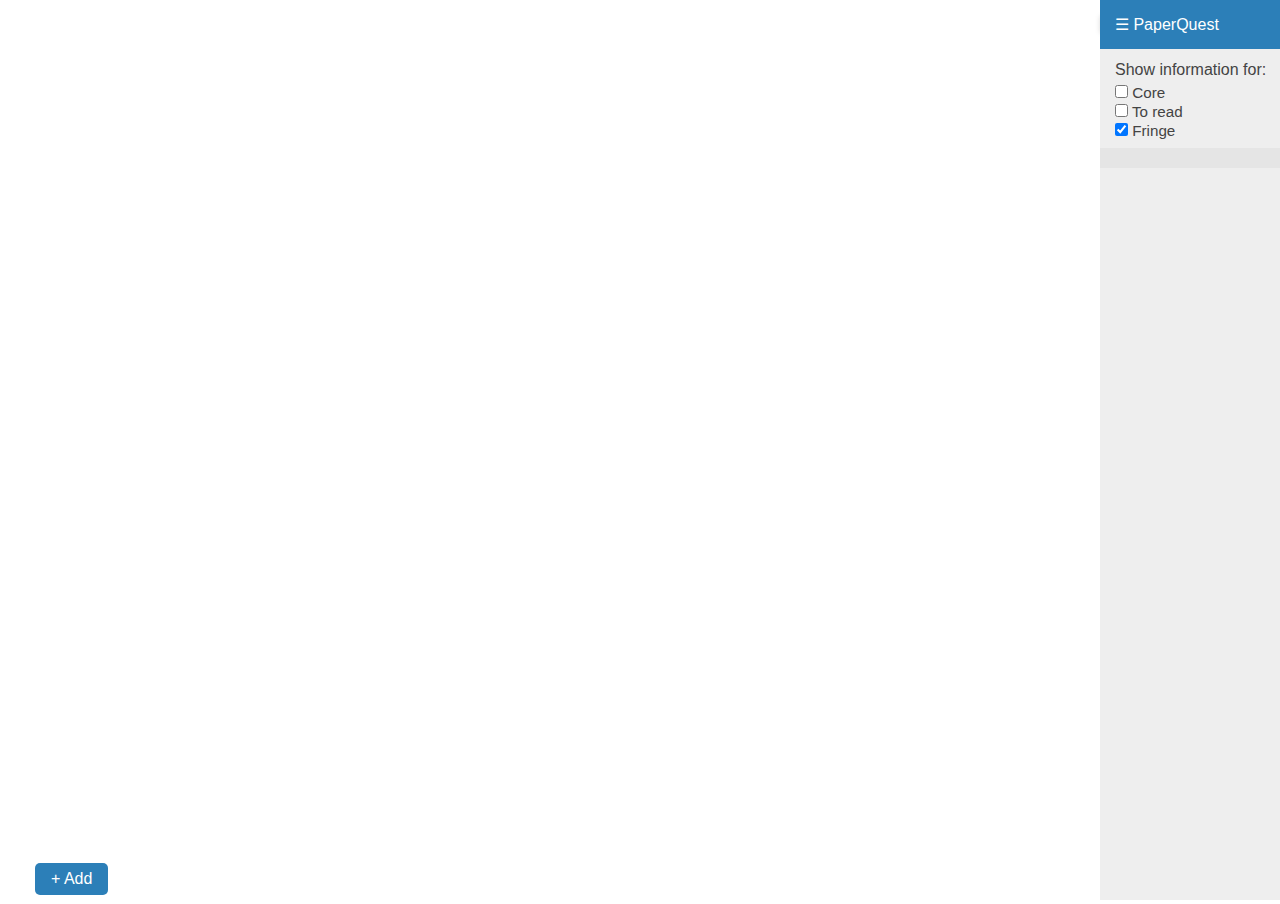
==== index.html @ 39f1726e "Basic dialog + autocomplete for adding seed papers" ====
<!DOCTYPE html>
<html lang="en">
<head>
    <meta charset="utf-8">
    <title>PaperQuest</title>

    <!-- From http://metroui.org.ua/icons.html -->
    <link rel="stylesheet" href="css/iconFont.min.css"></link>

    <link rel="stylesheet" href="css/normalize.css"></link>
    <link rel="stylesheet" href="css/style.css"></link>

    <script type="text/javascript" src="lib/jquery-2.1.1.min.js"></script>
    <script type="text/javascript" src="lib/typeahead.bundle.js"></script>
    <script type="text/javascript" src="lib/d3.min.js"></script>
    <script type="text/javascript" src="d3/helpers.js"></script>
    <script type="text/javascript" src="d3/visParameters.js"></script>

    <script type="text/javascript" src="js/global.js"></script>
    <script type="text/javascript" src="js/userData.js"></script>
    <script type="text/javascript" src="js/geometry.js"></script>
    <script type="text/javascript" src="js/papers.js"></script>
    <script type="text/javascript" src="js/sessionManager.js"></script>
    <script type="text/javascript" src="js/algorithm.js"></script>

    <script type="text/javascript" src="d3/view.js"></script>
    <script type="text/javascript" src="d3/update.js"></script>
    <script type="text/javascript" src="d3/updateSideViews.js"></script>
</head>
<body>
  <ul id="paper-menu">
    <li id="menu-tofringe"><span class="icon-arrow-right"></span></li>
    <li id="menu-toread"><span class="icon-arrow-left"></span></li>
    <li id="menu-links"><span class="icon-tree-view"></span></li>
    <li id="menu-remove" class="click"><span class="icon-cancel-2"></span></li>
    <li id="menu-star" class="toggle"><span class="icon-star-4"></span></li>
    <li id="menu-tocore"><span class="icon-checkmark"></span></li>
    <li id="menu-expand" class="toggle"><span class="icon-arrow-down-5"></span></li>
  </ul>

  <button id="add-seed">+ Add </button>
  <div id="overlay"></div>
  <div id="dialog">
    <input class="typeahead" type="text" placeholder="Catchy Name: Actual Boring Paper Title">
  </div>

<script type="text/javascript" src="js/main.js"></script>
<div id="sidebar">
    <div id="top-menu">
        <ul>
            <li> ☰ PaperQuest
                <ul>
                    <li onclick=sessionManager.saveSession()> Save session </li>
                    <li onclick=sessionManager.resetSession()> Reset session </li>
                    <li onclick=global.switchEncoding() style="border-bottom: 1px solid white"> Switch Encoding </li>
                    <li> Load other dataset </li>
                    <li><a href="./stats.html" target="_blank"> Dataset statistics... </a></li>
                </ul>
            </li>
        </ul>
    </div>
    <div id="sideviews">
        <div id="data-selector">
            <ul>
                <li>Show information for:</li>

                <li>
                    <label>
                        <input type="checkbox" onclick="global.updateDataShown(0)">
                        <span> Core</span>
                    </label>
                </li>
                <li>
                    <label>
                        <input type="checkbox" onclick="global.updateDataShown(1)">
                        <span> To read</span>
                    </label>
                </li>
                <li>
                    <label>
                        <input type="checkbox" onclick="global.updateDataShown(2)" checked="checked"> 
                        <span> Fringe</span>
                    </label>
                </li>
            </ul>
        </div>
        <div id="authors-list-wrapper">
            <ul id="authors-list">
                <!--<li style="text-decoration: underline"> Authors </li>-->
            </ul>
        </div>
        <div id="publication-years-wrapper">
            <svg id="publication-years">
            </svg>
        </div>
    </div>
</div>
<!-- Usage: apply this filter to an svg element with filter: url(#drop-shadow) in the CSS -->
<svg width=0 height=0>
    <!-- Must extend the size of the drawing region, otherwise the shadow is clipped -->
    <filter id="drop-shadow" x="-50%" width="200%" y="-50%" height="200%">
        <feGaussianBlur in="SourceAlpha" stdDeviation="2"/>
        <feOffset dx="1" dy="1" result="offsetblur"/>
        <feFlood flood-color="rgba(10,10,10,0.5)"/>
        <feComposite in2="offsetblur" operator="in"/>
        <feMerge>
            <feMergeNode/>
            <feMergeNode in="SourceGraphic"/>
        </feMerge>
    </filter>
</svg>
</body>
</html>
---- css/style.css ----
body {
	min-width: 1300px;
	overflow: hidden;
  font-family: Tahoma, Helvetica;
}

svg#main-view{
	background-color: white;	/* #fafafa */
}

#toread,
#core,
#fringe-separator{
  shape-rendering: geometricPrecision;
}

#toread{
  stroke: #444;
  stroke-opacity: .1;
  stroke-width: 2;
}

.visControl{
	position:absolute;
}

.paper{
	cursor:pointer;
}

.card{
	fill:white;
  opacity: 1;
  stroke-width: 1;
  stroke: #000;
  cursor: default;
}

.card.highlighted{
	fill:white; 	/* #eee gray highlighting that I don't like */
}

.title{
	font-weight: normal;
	fill: #222;
	letter-spacing: .54px;
}

.title.highlighted{
	font-weight: bold;
	fill:#444;
	letter-spacing: normal;
}

.metadata{
	fill:#258B46;	/* Google dark green: #006621*/
}

.metadata:hover{
	text-decoration: underline;
}

.abstract{
	font-family: Roboto Slab, Tahoma, Helvetica;
  font-size: 95%;
	color:#555;
	cursor:text;
}

button {
  padding: 7px 16px;
  border-radius: 5px;
  border:none;
  -webkit-font-smoothing: subpixel-antialiased;
  color: #fff;
  background-color: #2c7fb8;
}

button:hover{
  background-color: #2fa4b2;
}

button:disabled:hover{
  background-color: white;
}

button:disabled{
	background-color: white;
  color: #777;
  border: 1px solid #999;
}

button.off{
  border: 1px solid white;   /* just to avoid jumpind effect */
  color: #444;
}

#add-seed{
  position:fixed;
  bottom: 5px;
  left: 35px;
  z-index: 20;
}

#dialog{
  position: fixed;
  z-index: 20;
  bottom: 40px;
  left:35px;
  width:700px;
  height:250px;

  display:none;
}

#overlay{
  position:fixed;
  z-index: 19;
  top:0;
  left:0;
  background-color: white;
  opacity:0.8;

  display:none;
}

#updateFringeAutomatically{
  color: #444;
  padding: 7px 16px;
  border-radius: 5px;
}

#updateFringeAutomatically:hover{
  color: white;
  background-color: #2fa4b2;
}

#updateFringeAutomatically.on{
  color: white;
  background-color: #2c7fb8;
}

#updateFringeAutomatically.on:hover{
  background-color: #2fa4b2;
}

#core-separator {
	shape-rendering:crispEdges;
}

#core-separator:hover {
  cursor: row-resize;
}

#fringe-separator:hover {
  cursor: col-resize;
}

#paper-menu {
  position: absolute;
  z-index: 10;
  left: -1000px;
  top: 0px;
  list-style-type: none;
  padding: 0px;
  margin: 0px;
  display: none;
  opacity: 0;
  border-color: #a0a0a0;
  box-shadow: 0 0 10px #a0a0a0;
}

#paper-menu li {
  width: 25px;
  height: 25px;
  background-color: #f0f0f0;
  text-align: center;
  position: relative;
}

#paper-menu li span {
  position: absolute;
  top: 4px;
  left: 4px;
}

#paper-menu li.active {
  background-color: #c0c0c0;
}

#paper-menu li:hover {
  -webkit-box-shadow:inset 0px 0px 0px 1px #909090;
  -moz-box-shadow:inset 0px 0px 0px 1px #909090;
  box-shadow:inset 0px 0px 0px 1px #909090;
  cursor: pointer;
}

#fringe-slider-toggle {
  position: absolute;
  background-color: rgb(223, 111, 95);
  padding: 6px;
  border-radius: 20px;
  color: white;
  cursor: pointer;
}

#fringe-slider-toggle:hover {
  background-color: rgb(225, 88, 69);
}

.link {
  opacity: 0;
  stroke-width: 1px;
}


/*/////////////////  Side bar   ///////////////////////*/

#sidebar{
  position:fixed;
  top: 0;
  right: 0;
  height:100%;
  width:10%;
  min-width: 180px;
  background-color: #eee;
}

/* top right menu */

#top-menu{
  z-index:10;
}

#top-menu ul {
  z-index: 10;
  text-align: left;
  display: inline;
  margin: 0;
  padding: 0;
  width: 100%;
  list-style: none;
  -webkit-box-shadow: 0 0 5px rgba(0, 0, 0, 0.15);
  -moz-box-shadow: 0 0 5px rgba(0, 0, 0, 0.15);
  box-shadow: 0 0 5px rgba(0, 0, 0, 0.15);
}
#top-menu ul li {
  z-index: 10;
  display: inline-block;
  margin-right: -4px;
  position: relative;
  padding: 15px;
  width:100%;
  background: #2c7fb8;
  color: #fff;
  cursor: pointer;
  -webkit-transition: all 0.2s;
  -moz-transition: all 0.2s;
  -ms-transition: all 0.2s;
  -o-transition: all 0.2s;
  transition: all 0.2s;
}

#top-menu ul li ul {
  padding: 0;
  position: absolute;
  top: 48px;
  left: 0;
  -webkit-box-shadow: none;
  -moz-box-shadow: none;
  box-shadow: none;
  display: none;
  opacity: 0;
  visibility: hidden;
  -webkit-transiton: opacity 0.2s;
  -moz-transition: opacity 0.2s;
  -ms-transition: opacity 0.2s;
  -o-transition: opacity 0.2s;
  -transition: opacity 0.2s;
}
#top-menu ul li ul li { 
  display: block;
  background-color: #418CBF;
  font-size: 95%; 
}

#top-menu ul li ul li a{
  color: white;
  text-decoration:none;
}

#top-menu ul li ul li:hover {
 background: #2fa4b2;
}

#top-menu ul li:hover ul {
  display: block;
  opacity: 1;
  visibility: visible;
}


/* data-selector (3 checkboxes) */

#sideviews ul{
  list-style: none;
  margin:0;
  padding:0;
}

#sideviews ul li{
  padding-left: 15px;
  padding-bottom: 2px;
  cursor:pointer;
  color: #444;
}

#sideviews ul li{
  font-size: 95%;
}

#data-selector ul li:first-child{
  padding-bottom: 5px;
  font-size: 100%;
}

#sideviews ul li:hover{
  background-color: white;
}

#data-selector ul li:first-child:hover{
  background-color: #eee;
}

#data-selector{
  margin-top:5px;
  padding: 7px 0;
}

/*   list of authors   */

ul#authors-list{
  padding: 10px 0;
  background-color: #e5e5e5;
}

ul#authors-list li:hover{
  background-color: #f6f6f6;
}

/*   histogram of publication years   */

#publication-years-wrapper{
  position:fixed;
  bottom:0;
  right:0;
  z-index: 5;

  width:10%;              /* same as sidebar */
  min-width: 180px;       /* same as sidebar */
  background-color: #eee; /* same as sidebar */

  font-size: 90%;
}

#publication-years-wrapper .bar rect {
  fill: #2c7fb8;
  shape-rendering: crispEdges;
}

#publication-years-wrapper .bar rect:hover {
  fill: #2fa4b2;
}

#publication-years-wrapper .bar text {
  fill: #fff;
}

#publication-years-wrapper .axis path,
#publication-years-wrapper .axis line {
  fill: none;
  stroke: #000;
  shape-rendering: crispEdges;
}

#publication-years-wrapper .tick{
  font-size: 70%;
}


/* typeahead */

.typeahead,
.tt-query,
.tt-hint {
  width: 596px;
  height: 30px;
  padding: 8px 12px;
  border: 2px solid #ccc;
  -webkit-border-radius: 8px;
     -moz-border-radius: 8px;
          border-radius: 8px;
  outline: none;
  color:#333;
}

.typeahead {
  background-color: #fff;
  box-shadow: 0 5px 10px rgba(0,0,0,.25);
}

.typeahead:focus {
  border: 2px solid #0097cf;
}

.tt-query {
  -webkit-box-shadow: inset 0 1px 1px rgba(0, 0, 0, 0.075);
     -moz-box-shadow: inset 0 1px 1px rgba(0, 0, 0, 0.075);
          box-shadow: inset 0 1px 1px rgba(0, 0, 0, 0.075);
}

.tt-hint {
  color: #999
}

.tt-dropdown-menu {
  width: 622px;
  padding: 8px 0;
  background-color: #fff;
  color:#444;
  border: 1px solid #ccc;
  border: 1px solid rgba(0, 0, 0, 0.2);
  -webkit-border-radius: 8px;
     -moz-border-radius: 8px;
          border-radius: 8px;
  -webkit-box-shadow: 0 5px 10px rgba(0,0,0,.2);
     -moz-box-shadow: 0 5px 10px rgba(0,0,0,.2);
          box-shadow: 0 5px 10px rgba(0,0,0,.2);
}

.tt-suggestion {
  padding: 3px 20px;
}

.tt-suggestion.tt-cursor {
  background-color: #eee;
}

.tt-suggestion p {
  margin: 0;
}
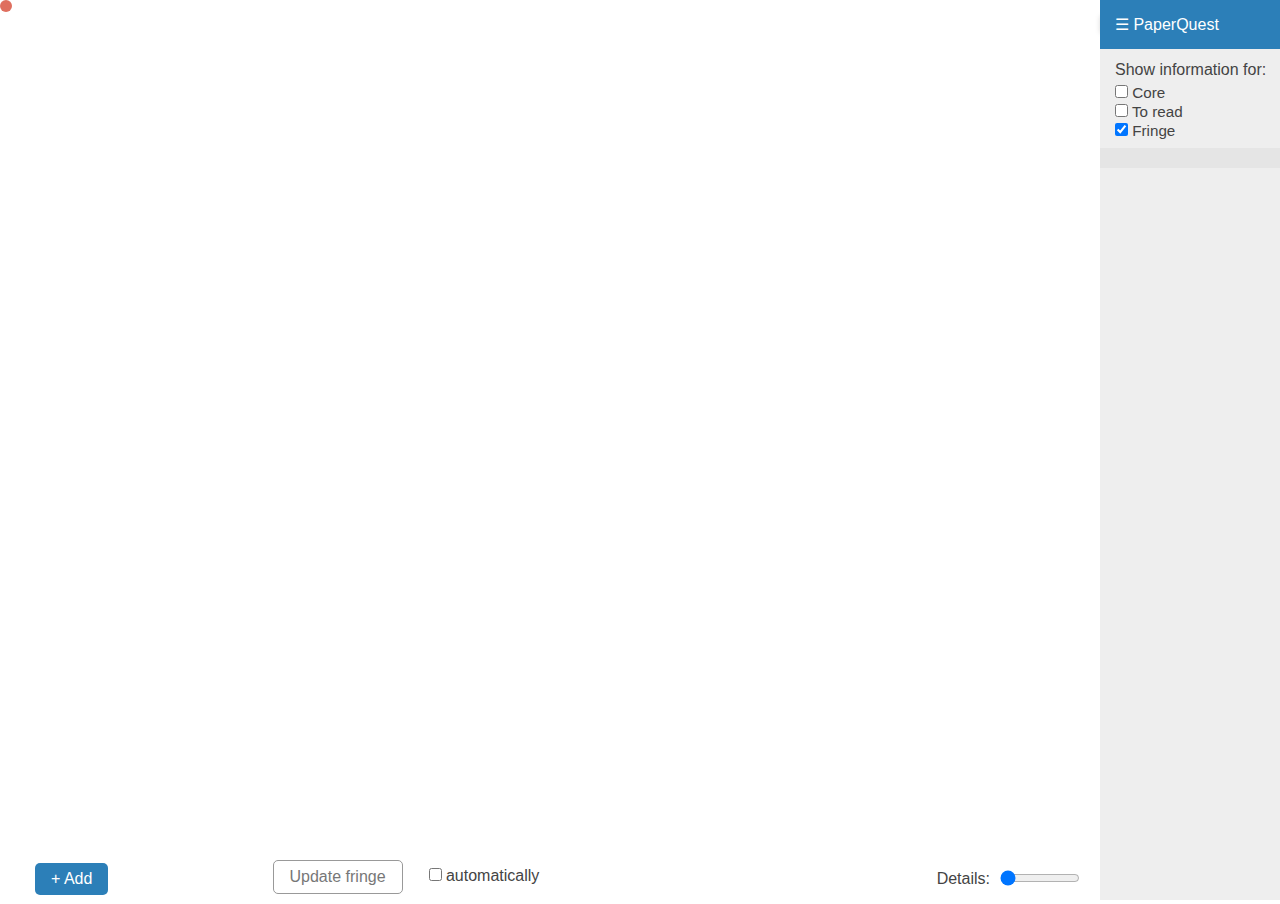
==== commit 23cce3f1: "Zoom slider now controls and changes on global.zoom" ====
--- a/index.html
+++ b/index.html
@@ -14,7 +14,7 @@
     <script type="text/javascript" src="lib/typeahead.bundle.js"></script>
     <script type="text/javascript" src="lib/d3.min.js"></script>
     <script type="text/javascript" src="d3/helpers.js"></script>
-    <script type="text/javascript" src="d3/visParameters.js"></script>
+    <script type="text/javascript" src="d3/parameters.js"></script>
 
     <script type="text/javascript" src="js/global.js"></script>
     <script type="text/javascript" src="js/userData.js"></script>
@@ -38,7 +38,19 @@
     <li id="menu-expand" class="toggle"><span class="icon-arrow-down-5"></span></li>
   </ul>
 
-  <button id="add-seed">+ Add </button>
+  <span id="fringe-slider-toggle" title="switch between views" onclick="view.toggleFringeSlider()" class="icon-tab"></span>
+
+  <button id="add-seed" title="Add a seed paper">+ Add </button>
+  <button id="updateFringe" class="visControl" onclick="view.updateFringe()" disabled>Update fringe</button>
+  <label id="updateFringeAutomatically" class="visControl" >
+    <input type="checkbox" onclick="view.updateAutomaticallyToggle()">
+    <span> automatically</span>
+  </label>
+  <div id="zoom-slider" title="Change the level of details shown for papers in the Fringe: title > authors > abstract">
+    <label>Details:</label>
+    <input type="range" min="0" max="2" value="0" onInput="view.changeZoomLevel()">
+  </div>
+
   <div id="overlay"></div>
   <div id="dialog">
     <input class="typeahead" type="text" placeholder="Catchy Name: Actual Boring Paper Title">
@@ -108,6 +120,16 @@
             <feMergeNode in="SourceGraphic"/>
         </feMerge>
     </filter>
+    <filter id="drop-shadow-strong" x="-50%" width="200%" y="-50%" height="200%">
+        <feGaussianBlur in="SourceAlpha" stdDeviation="4"/>
+        <feOffset dx="1" dy="1" result="offsetblur"/>
+        <feFlood flood-color="rgba(10,10,10,0.5)"/>
+        <feComposite in2="offsetblur" operator="in"/>
+        <feMerge>
+            <feMergeNode/>
+            <feMergeNode in="SourceGraphic"/>
+        </feMerge>
+    </filter>
 </svg>
 </body>
 </html>
--- a/css/style.css
+++ b/css/style.css
@@ -2,6 +2,7 @@
 	min-width: 1300px;
 	overflow: hidden;
   font-family: Tahoma, Helvetica;
+  color: #444;
 }
 
 svg#main-view{
@@ -20,6 +21,15 @@
   stroke-width: 2;
 }
 
+.legend {
+  position:fixed;
+  color: #999;
+}
+
+.legend.highlighted{
+  color: #333;
+}
+
 .visControl{
 	position:absolute;
 }
@@ -29,10 +39,10 @@
 }
 
 .card{
-	fill:white;
+	fill: #f9f9f9;
   opacity: 1;
-  stroke-width: 1;
-  stroke: #000;
+  stroke-width: 0;
+  stroke: #888;
   cursor: default;
 }
 
@@ -71,6 +81,7 @@
   padding: 7px 16px;
   border-radius: 5px;
   border:none;
+  outline:none;
   -webkit-font-smoothing: subpixel-antialiased;
   color: #fff;
   background-color: #2c7fb8;
@@ -124,8 +135,28 @@
   display:none;
 }
 
+#zoom-slider {
+  position: fixed;
+  bottom: 0px;
+  right: 200px;
+  background-color: white;
+}
+
+#zoom-slider label{
+  position: absolute;
+  right: 80px;
+  padding: 10px;
+  background-color: white;
+}
+
+#zoom-slider input{
+  width: 80px;
+  padding: 10px 0;
+}
+
 #updateFringeAutomatically{
   color: #444;
+  background-color: white;
   padding: 7px 16px;
   border-radius: 5px;
 }
@@ -312,7 +343,6 @@
   padding-left: 15px;
   padding-bottom: 2px;
   cursor:pointer;
-  color: #444;
 }
 
 #sideviews ul li{
@@ -427,7 +457,6 @@
   width: 622px;
   padding: 8px 0;
   background-color: #fff;
-  color:#444;
   border: 1px solid #ccc;
   border: 1px solid rgba(0, 0, 0, 0.2);
   -webkit-border-radius: 8px;
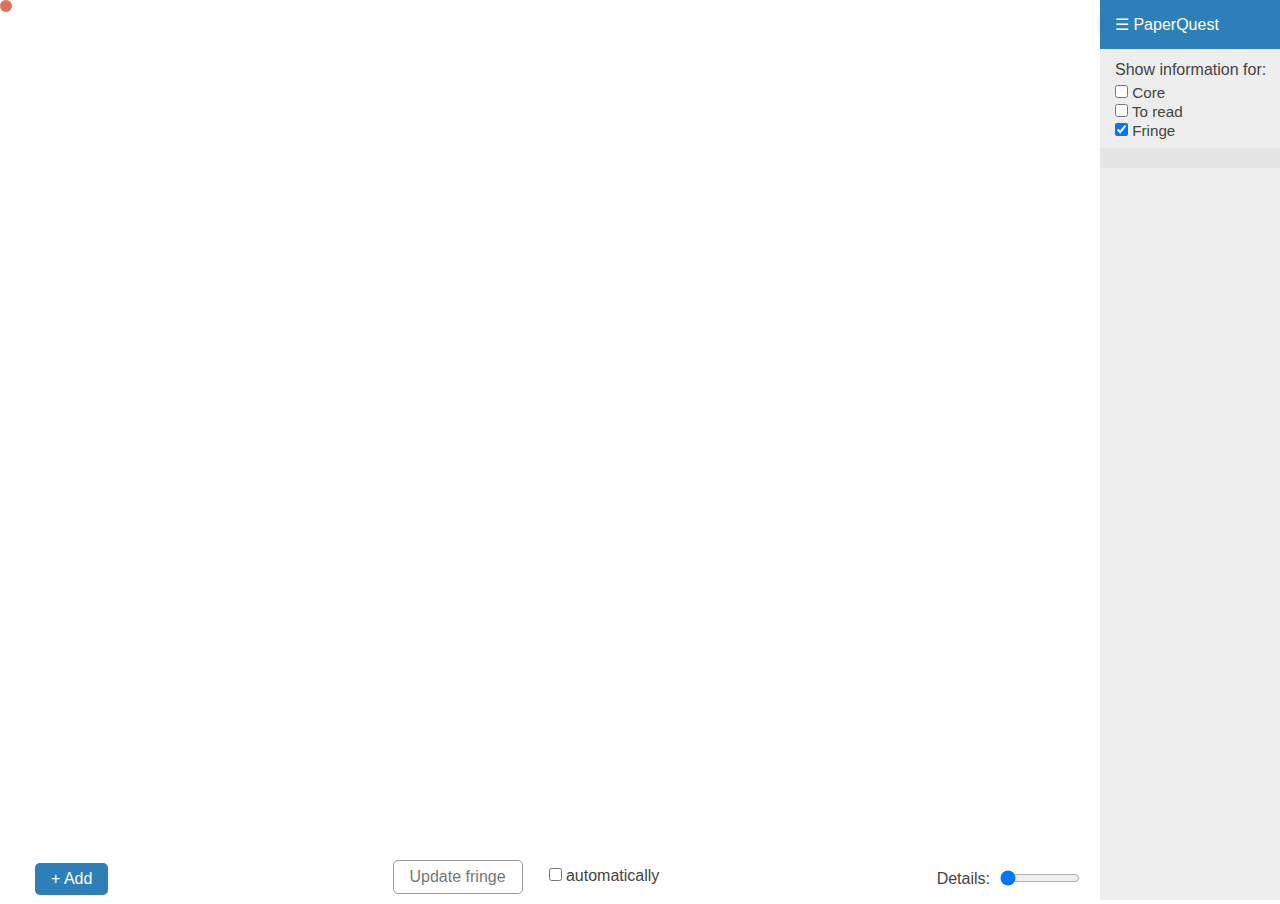
==== commit 9f6fa907: "Getting started hints improvements + favicon" ====
--- a/index.html
+++ b/index.html
@@ -3,6 +3,7 @@
 <head>
     <meta charset="utf-8">
     <title>PaperQuest</title>
+    <link rel="icon" type="image/png" href="img/favicon.png">
 
     <!-- From http://metroui.org.ua/icons.html -->
     <link rel="stylesheet" href="css/iconFont.min.css"></link>
--- a/css/style.css
+++ b/css/style.css
@@ -23,11 +23,11 @@
 
 .legend {
   position:fixed;
-  color: #999;
+  opacity: 0.3;
 }
 
 .legend.highlighted{
-  color: #333;
+  opacity:1;
 }
 
 .visControl{
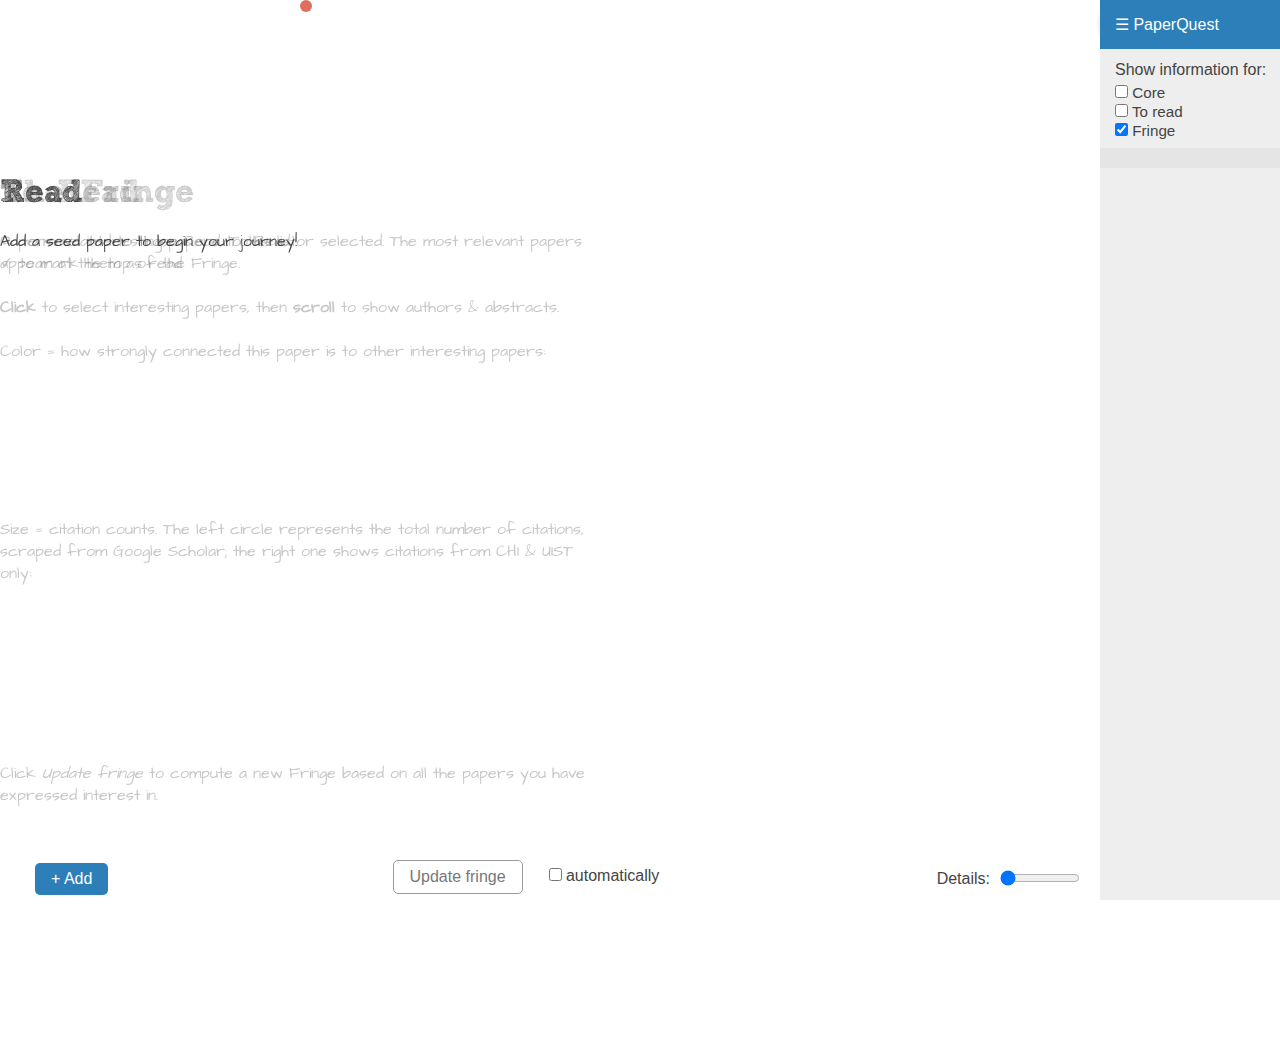
==== commit 776754d3: "(great) script fonts for the legend + fixed size problem" ====
--- a/index.html
+++ b/index.html
@@ -7,6 +7,7 @@
 
     <!-- From http://metroui.org.ua/icons.html -->
     <link rel="stylesheet" href="css/iconFont.min.css"></link>
+    <link href='http://fonts.googleapis.com/css?family=Architects+Daughter' rel='stylesheet' type='text/css'>
 
     <link rel="stylesheet" href="css/normalize.css"></link>
     <link rel="stylesheet" href="css/style.css"></link>
@@ -29,108 +30,139 @@
     <script type="text/javascript" src="d3/updateSideViews.js"></script>
 </head>
 <body>
-  <ul id="paper-menu">
-    <li id="menu-tofringe"><span class="icon-arrow-right"></span></li>
-    <li id="menu-toread"><span class="icon-arrow-left"></span></li>
-    <li id="menu-links"><span class="icon-tree-view"></span></li>
-    <li id="menu-remove" class="click"><span class="icon-cancel-2"></span></li>
-    <li id="menu-star" class="toggle"><span class="icon-star-4"></span></li>
-    <li id="menu-tocore"><span class="icon-checkmark"></span></li>
-    <li id="menu-expand" class="toggle"><span class="icon-arrow-down-5"></span></li>
-  </ul>
+    <svg id="main-view"></svg>
 
-  <span id="fringe-slider-toggle" title="switch between views" onclick="view.toggleFringeSlider()" class="icon-tab"></span>
+    <div id="description-core" class="legend highlighted">
+        <h2> Read </h2>
+        Add a seed paper to begin your journey!
+    </div>
+    <div id="description-toread" class="legend">
+        <h2> To Read </h2>
+        ← to move interesting papers to this list <br>
+        ✓ to mark them as read
+    </div>
+    <div id="description-fringe" class="legend">
+        <div id="description-fringe-1">
+            <h2> The Fringe </h2>
+            Papers related to those Read, To Read or selected. The most relevant papers appear at the top of the Fringe. <br>
+            <br>
+            <b>Click</b> to select interesting papers, then <b>scroll</b> to show authors & abstracts.<br>
+            <br>
+            Color = how strongly connected this paper is to other interesting papers:
+        </div>
+        <svg id="color-legend"></svg>
+        <div id="description-fringe-2">
+            Size = citation counts. The left circle represents the total number of citations, scraped from Google Scholar; the right one shows citations from CHI & UIST only:
+        </div>
+        <svg id="size-legend"></svg>
+        <div id="description-fringe-3">
+            <br>
+            Click <em>Update fringe</em> to compute a new Fringe based on all the papers you have expressed interest in.
+        </div>
+    </div>
 
-  <button id="add-seed" title="Add a seed paper">+ Add </button>
-  <button id="updateFringe" class="visControl" onclick="view.updateFringe()" disabled>Update fringe</button>
-  <label id="updateFringeAutomatically" class="visControl" >
-    <input type="checkbox" onclick="view.updateAutomaticallyToggle()">
-    <span> automatically</span>
-  </label>
-  <div id="zoom-slider" title="Change the level of details shown for papers in the Fringe: title > authors > abstract">
-    <label>Details:</label>
-    <input type="range" min="0" max="2" value="0" onInput="view.changeZoomLevel()">
-  </div>
+    <ul id="paper-menu">
+        <li id="menu-tofringe"><span class="icon-arrow-right"></span></li>
+        <li id="menu-toread"><span class="icon-arrow-left"></span></li>
+        <li id="menu-links"><span class="icon-tree-view"></span></li>
+        <li id="menu-remove" class="click"><span class="icon-cancel-2"></span></li>
+        <li id="menu-star" class="toggle"><span class="icon-star-4"></span></li>
+        <li id="menu-tocore"><span class="icon-checkmark"></span></li>
+        <li id="menu-expand" class="toggle"><span class="icon-arrow-down-5"></span></li>
+    </ul>
 
-  <div id="overlay"></div>
-  <div id="dialog">
-    <input class="typeahead" type="text" placeholder="Catchy Name: Actual Boring Paper Title">
-  </div>
+    <span id="fringe-slider-toggle" title="switch between views" onclick="view.toggleFringeSlider()" class="icon-tab"></span>
 
-<script type="text/javascript" src="js/main.js"></script>
-<div id="sidebar">
-    <div id="top-menu">
-        <ul>
-            <li> ☰ PaperQuest
-                <ul>
-                    <li onclick=sessionManager.saveSession()> Save session </li>
-                    <li onclick=sessionManager.resetSession()> Reset session </li>
-                    <li onclick=global.switchEncoding() style="border-bottom: 1px solid white"> Switch Encoding </li>
-                    <li> Load other dataset </li>
-                    <li><a href="./stats.html" target="_blank"> Dataset statistics... </a></li>
-                </ul>
-            </li>
-        </ul>
+    <button id="add-seed" title="Add a seed paper">+ Add </button>
+    <button id="updateFringe" class="visControl" onclick="view.updateFringe()" disabled>Update fringe</button>
+    <label id="updateFringeAutomatically" class="visControl" >
+        <input type="checkbox" onclick="view.updateAutomaticallyToggle()">
+        <span> automatically</span>
+    </label>
+    <div id="zoom-slider" title="Change the level of details shown for papers in the Fringe: title > authors > abstract">
+        <label>Details:</label>
+        <input type="range" min="0" max="2" value="0" onInput="view.changeZoomLevel()">
     </div>
-    <div id="sideviews">
-        <div id="data-selector">
+
+    <div id="overlay"></div>
+    <div id="dialog">
+        <input class="typeahead" type="text" placeholder="Catchy Name: Actual Boring Paper Title">
+    </div>
+
+    <script type="text/javascript" src="js/main.js"></script>
+    <div id="sidebar">
+        <div id="top-menu">
             <ul>
-                <li>Show information for:</li>
-
-                <li>
-                    <label>
-                        <input type="checkbox" onclick="global.updateDataShown(0)">
-                        <span> Core</span>
-                    </label>
-                </li>
-                <li>
-                    <label>
-                        <input type="checkbox" onclick="global.updateDataShown(1)">
-                        <span> To read</span>
-                    </label>
-                </li>
-                <li>
-                    <label>
-                        <input type="checkbox" onclick="global.updateDataShown(2)" checked="checked"> 
-                        <span> Fringe</span>
-                    </label>
+                <li> ☰ PaperQuest
+                    <ul>
+                        <li onclick=sessionManager.saveSession()> Save session </li>
+                        <li onclick=sessionManager.resetSession()> Reset session </li>
+                        <li onclick=global.switchEncoding() style="border-bottom: 1px solid white"> Switch Encoding </li>
+                        <li> Load other dataset </li>
+                        <li><a href="./stats.html" target="_blank"> Dataset statistics... </a></li>
+                    </ul>
                 </li>
             </ul>
         </div>
-        <div id="authors-list-wrapper">
-            <ul id="authors-list">
-                <!--<li style="text-decoration: underline"> Authors </li>-->
-            </ul>
-        </div>
-        <div id="publication-years-wrapper">
-            <svg id="publication-years">
-            </svg>
+        <div id="sideviews">
+            <div id="data-selector">
+                <ul>
+                    <li>Show information for:</li>
+
+                    <li>
+                        <label>
+                            <input type="checkbox" onclick="global.updateDataShown(0)">
+                            <span> Core</span>
+                        </label>
+                    </li>
+                    <li>
+                        <label>
+                            <input type="checkbox" onclick="global.updateDataShown(1)">
+                            <span> To read</span>
+                        </label>
+                    </li>
+                    <li>
+                        <label>
+                            <input type="checkbox" onclick="global.updateDataShown(2)" checked="checked"> 
+                            <span> Fringe</span>
+                        </label>
+                    </li>
+                </ul>
+            </div>
+            <div id="authors-list-wrapper">
+                <ul id="authors-list">
+                    <!--<li style="text-decoration: underline"> Authors </li>-->
+                </ul>
+            </div>
+            <div id="publication-years-wrapper">
+                <svg id="publication-years">
+                </svg>
+            </div>
         </div>
     </div>
-</div>
-<!-- Usage: apply this filter to an svg element with filter: url(#drop-shadow) in the CSS -->
-<svg width=0 height=0>
-    <!-- Must extend the size of the drawing region, otherwise the shadow is clipped -->
-    <filter id="drop-shadow" x="-50%" width="200%" y="-50%" height="200%">
-        <feGaussianBlur in="SourceAlpha" stdDeviation="2"/>
-        <feOffset dx="1" dy="1" result="offsetblur"/>
-        <feFlood flood-color="rgba(10,10,10,0.5)"/>
-        <feComposite in2="offsetblur" operator="in"/>
-        <feMerge>
-            <feMergeNode/>
-            <feMergeNode in="SourceGraphic"/>
-        </feMerge>
-    </filter>
-    <filter id="drop-shadow-strong" x="-50%" width="200%" y="-50%" height="200%">
-        <feGaussianBlur in="SourceAlpha" stdDeviation="4"/>
-        <feOffset dx="1" dy="1" result="offsetblur"/>
-        <feFlood flood-color="rgba(10,10,10,0.5)"/>
-        <feComposite in2="offsetblur" operator="in"/>
-        <feMerge>
-            <feMergeNode/>
-            <feMergeNode in="SourceGraphic"/>
-        </feMerge>
-    </filter>
-</svg>
+    <!-- Usage: apply this filter to an svg element with filter: url(#drop-shadow) in the CSS -->
+    <svg width=0 height=0>
+        <!-- Must extend the size of the drawing region, otherwise the shadow is clipped -->
+        <filter id="drop-shadow" x="-50%" width="200%" y="-50%" height="200%">
+            <feGaussianBlur in="SourceAlpha" stdDeviation="2"/>
+            <feOffset dx="1" dy="1" result="offsetblur"/>
+            <feFlood flood-color="rgba(10,10,10,0.5)"/>
+            <feComposite in2="offsetblur" operator="in"/>
+            <feMerge>
+                <feMergeNode/>
+                <feMergeNode in="SourceGraphic"/>
+            </feMerge>
+        </filter>
+        <filter id="drop-shadow-strong" x="-50%" width="200%" y="-50%" height="200%">
+            <feGaussianBlur in="SourceAlpha" stdDeviation="4"/>
+            <feOffset dx="1" dy="1" result="offsetblur"/>
+            <feFlood flood-color="rgba(10,10,10,0.5)"/>
+            <feComposite in2="offsetblur" operator="in"/>
+            <feMerge>
+                <feMergeNode/>
+                <feMergeNode in="SourceGraphic"/>
+            </feMerge>
+        </filter>
+    </svg>
 </body>
 </html>
--- a/css/style.css
+++ b/css/style.css
@@ -1,3 +1,8 @@
+@font-face{
+  font-family: SketchBlock;
+  src: url(/fonts/SketchBlock.ttf);
+}
+
 body {
 	min-width: 1300px;
 	overflow: hidden;
@@ -24,10 +29,22 @@
 .legend {
   position:fixed;
   opacity: 0.3;
+  font-family: 'Architects Daughter', cursive;
+}
+
+.legend h2{
+  font-family: 'SketchBlock';
+  font-weight: 400;
+  font-size: 32px;
+  margin: 19px 0;
 }
 
 .legend.highlighted{
   opacity:1;
+}
+
+#description-fringe{
+  max-width: 600px;
 }
 
 .visControl{
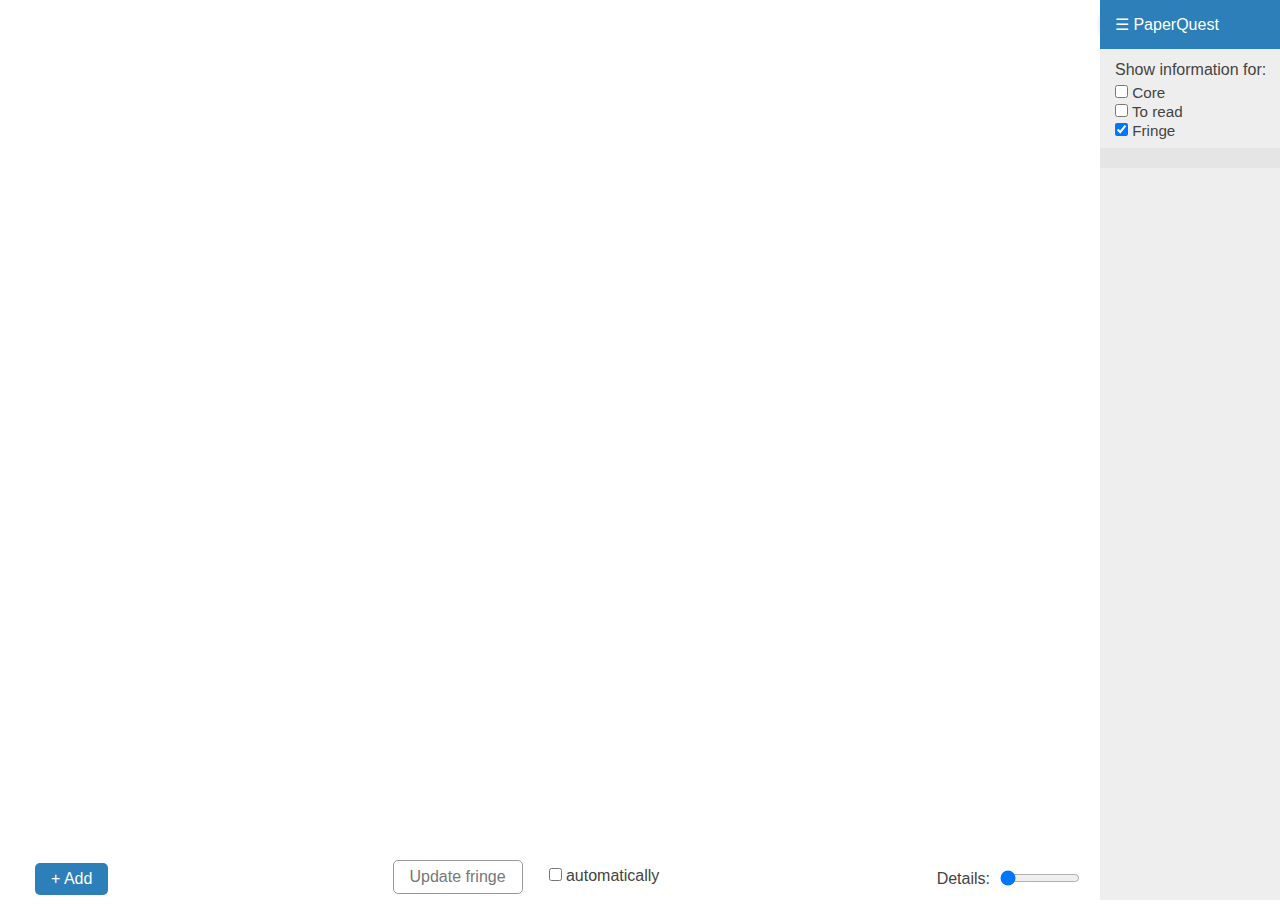
==== commit 5edda42e: "Switch between VIS and HCI dataset based on URL and clicking in the menu" ====
--- a/index.html
+++ b/index.html
@@ -86,7 +86,7 @@
 
     <div id="overlay"></div>
     <div id="dialog">
-        <input class="typeahead" type="text" placeholder="Catchy Name: Actual Boring Paper Title">
+        <input class="typeahead" type="text" placeholder="e.g. Generalized fisheye views">
     </div>
 
     <script type="text/javascript" src="js/main.js"></script>
@@ -95,11 +95,11 @@
             <ul>
                 <li> ☰ PaperQuest
                     <ul>
+                        <li onclick=global.switchEncoding()> Switch Encoding </li>
+                        <li onclick=global.switchDataset() id="switch-dataset"> Load other dataset </li>
+                        <li style="border-bottom: 1px solid white"><a href="./stats.html" target="_blank"> Dataset statistics... </a></li>
                         <li onclick=sessionManager.saveSession()> Save session </li>
                         <li onclick=sessionManager.resetSession()> Reset session </li>
-                        <li onclick=global.switchEncoding() style="border-bottom: 1px solid white"> Switch Encoding </li>
-                        <li> Load other dataset </li>
-                        <li><a href="./stats.html" target="_blank"> Dataset statistics... </a></li>
                     </ul>
                 </li>
             </ul>
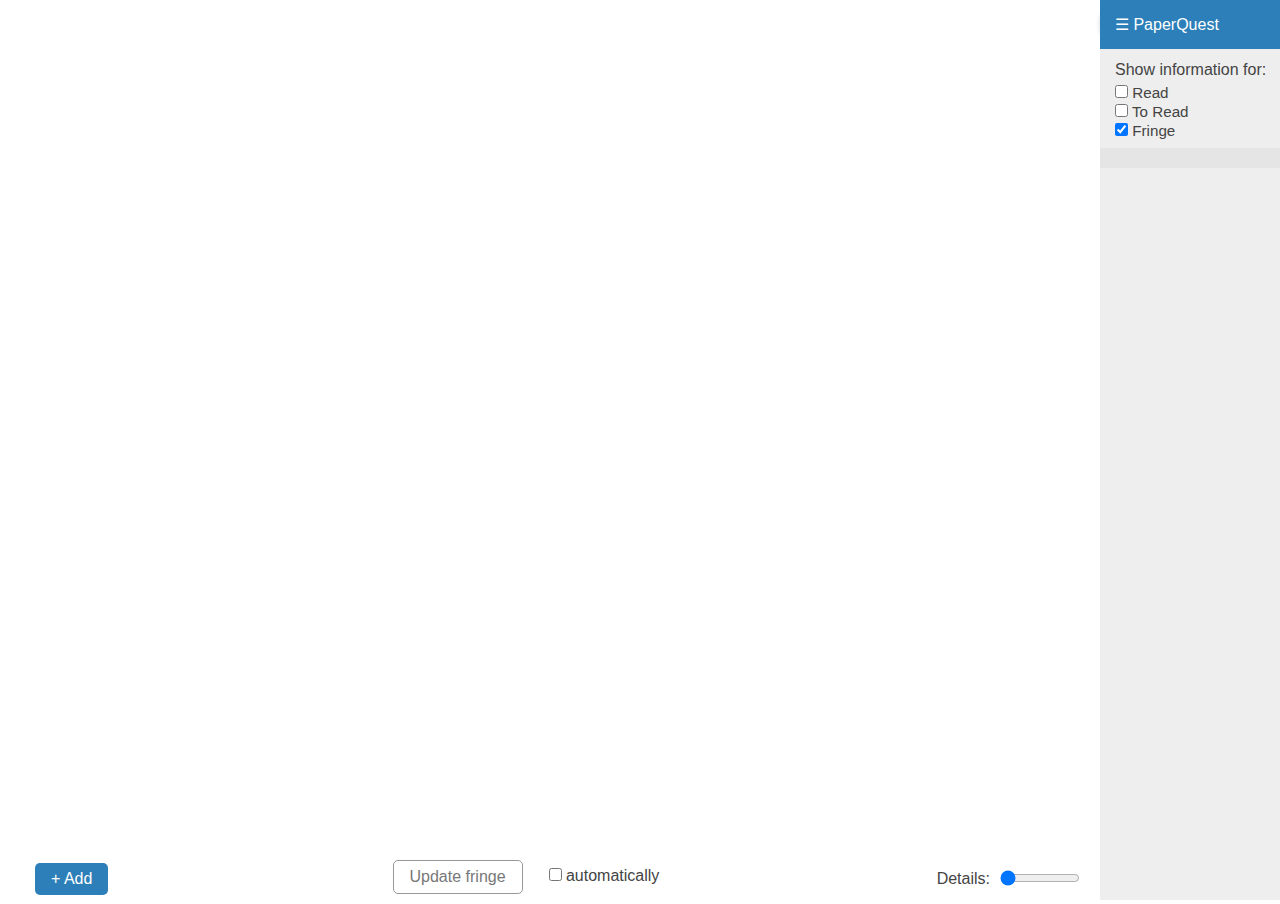
==== commit 57406aff: "change the autocomplete placeholder based on the current dataset" ====
--- a/index.html
+++ b/index.html
@@ -97,7 +97,7 @@
                     <ul>
                         <li onclick=global.switchEncoding()> Switch Encoding </li>
                         <li onclick=global.switchDataset() id="switch-dataset"> Load other dataset </li>
-                        <li style="border-bottom: 1px solid white"><a href="./stats.html" target="_blank"> Dataset statistics... </a></li>
+                        <li style="border-bottom: 1px solid white"><a id="dataset-stats" href="./stats.html" target="_blank"> Dataset statistics... </a></li>
                         <li onclick=sessionManager.saveSession()> Save session </li>
                         <li onclick=sessionManager.resetSession()> Reset session </li>
                     </ul>
@@ -112,13 +112,13 @@
                     <li>
                         <label>
                             <input type="checkbox" onclick="global.updateDataShown(0)">
-                            <span> Core</span>
+                            <span> Read</span>
                         </label>
                     </li>
                     <li>
                         <label>
                             <input type="checkbox" onclick="global.updateDataShown(1)">
-                            <span> To read</span>
+                            <span> To Read</span>
                         </label>
                     </li>
                     <li>
